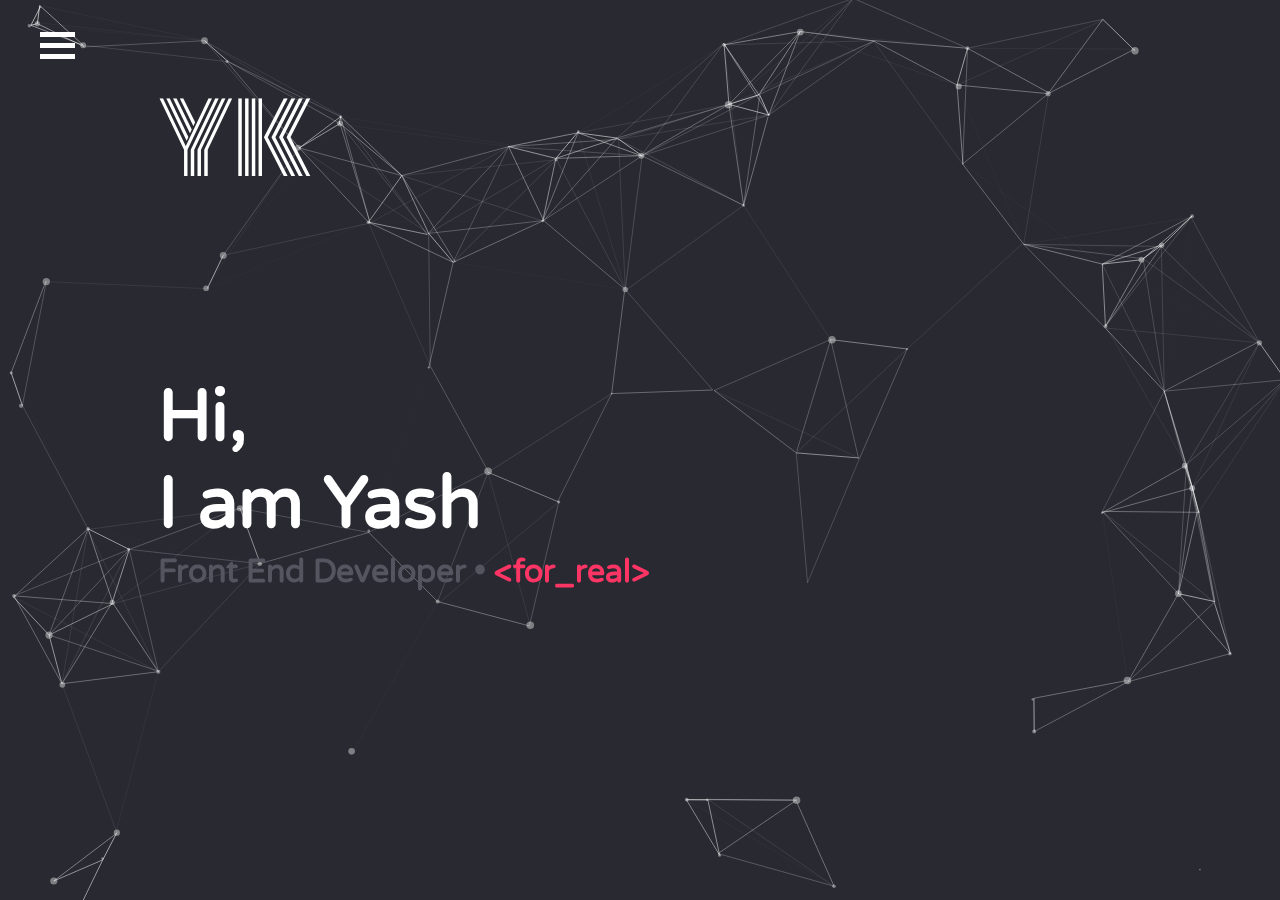
==== index.html @ 1ae2d367 "Update index.html" ====
<!DOCTYPE html>
<html>
<head>
  <title>Yash Kapoor</title>
<link rel = "stylesheet"
   type = "text/css"
   href = "style.css" />

<link href="https://fonts.googleapis.com/css?family=Varela+Round" rel="stylesheet" type="text/css">
<link href="https://fonts.googleapis.com/css?family=Monoton" rel="stylesheet" type="text/css">

 <div id="mySidenav" class="sidenav">
  <a href="javascript:void(0)" class="closebtn" onclick="closeNav()"></a>

    <a href="about-me">About Me</a>
    <a href="skills">Skills</a>
    <a href="my-work">My Work</a>
    <a href="contact">Contact</a>
    <a href="resume/resume.pdf">Resume</a>
</div>

<!-- Use any element to open the sidenav -->
<span onclick="openNav()">
  <div id="menu" class="menu">
  <div class="bar1"></div>
  <div class="bar"></div>
  <div class="bar"></div>
</div>
</span>
</head>

<body>
  <span onclick="closeNav()">
    <div id="particles-js"></div>
  <div id="con" class="container center-vertically-holder">
    <div class="row top">
      <div class="twelve column">
        <div class="logo">YK</div>
        <h3><br>Hi,</br>
          <div class="center">
    <h3 class="center__text glitch is-glitching" data-text="I am Yash">I am Yash</h3>
  </div>
</h3>
        <h2> Front End Developer &#8226; <span class="ad">&lt;for_real&gt;</span></h2>
      </div>
    </div>

    <div class="row">
      <div class="one-half column">
        <div class="pens pulled">
          <h1></h1>
          <ul></ul>
        </div>
      </div>

      <div class="one-half column">
        <div class="posts pulled">
          <h1></h1>
          <ul></ul>
        </div>
      </div>
    </div>
    <div class="text-overlay">
  <h1></h1>
</div>
  </div>

  <div id="con " class="container ">
    <div class="footer">
    </div>
  </div>
<!-- </div> -->
    </span>

<script src="js/particles.min.js"></script>
   <script src="js/script.js"></script>
</body>
</html>
---- style.css ----
BODY {
  background: #282931;
  -webkit-font-smoothing: antialiased;
  font-family: 'Varela Round', sans-serif;
  height: 100%;
}

@import url(https://fonts.googleapis.com/css?family=Montserrat);

/*#body {
height: 100%;
width: 100%;
}*/

.body {
  position:fixed;
  top:0;
  bottom:0;
  left:0;
  right:0;
}

canvas {
  height: 100vh;
  z-index: -10;
  position: fixed;
  top: 0px;
}

a {
  color: #bbbbc4;
  text-decoration: none;
  -o-transition: .5s;
  -ms-transition: .5s;
  -moz-transition: .5s;
  -webkit-transition: .5s;
  transition: .5s;
}

a:hover {
  color: #fc3565;
}

h3 {
  /*color: #fc3565;*/
  color: white;
  padding-bottom: 0px;
  margin-bottom: 1%;
  font-size: 4.5rem;
}

h2 {
  color: #555560;
  font-size: 2rem;
  font-weight: bold;
  margin: 0px;
  padding: 0px;
}

.logo {
  font-family: 'Monoton', cursive;
  color: white;
  font-size: 6rem;
}

.top {
  padding-bottom: 5rem;
}

.pulled {}

.pulled ul li {
  list-style: none;
  margin-right: 2rem;
  font-size: 1.8rem;
}

.pulled h1 {
  color: white;
  font-size: 3rem;
}

.pulled ul li span{
  font-size:1.2rem;
}

.footer{
padding-top:5rem;
}

.footer p{
  color:white;
  font-size:1.2rem;
}

.visit{
  color:white;
  font-size:12px;
  background:#32333a;;
  width:146px;
  padding:6px;
  border-radius:10px;
  position:fixed;
  right:20px;
}


/* Mobile first queries */


/* Larger than mobile */

@media (min-width: 400px) {}


/* Larger than phablet */

@media (min-width: 550px) {}


/* Larger than tablet */

@media (min-width: 750px) {}


/* Larger than desktop */

@media (min-width: 1000px) {}


/* Larger than Desktop HD */

@media (min-width: 1200px) {
  h1 {
    font-size: 4rem;
  }
}


/* The side navigation menu */
.sidenav {
    height: 100%; /* 100% Full-height */
    width: 0; /* 0 width - change this with JavaScript */
    position: fixed; /* Stay in place */
    z-index: 1; /* Stay on top */
    top: 0;
    left: 0;
    background-color: #111; /* Black*/
    overflow-x: hidden; /* Disable horizontal scroll */
    padding-top: 50px; /* Place content 50px from the top */
    transition: 1s; /* 1 second transition effect to slide in the sidenav */
}

.menu {
  cursor: pointer;
  transition: 1s;
}

.container {
  transition: 1s;
  position: absolute;
}

con {
  opacity: 0;
}

/* The navigation menu links */
.sidenav a {
    padding: 20px 0px 8px 30px;
    text-decoration: none;
    font-size: 25px;
    color: #818181;
    display: block;
    transition: 1s
}

/* When you mouse over the navigation links, change their color */
.sidenav a:hover, .offcanvas a:focus{
    color: #fc3565;
}

/* Position and style the close button (top right corner) */
.sidenav .closebtn {
    position: absolute;
    top: 0;
    right: 25px;
    font-size: 36px;
    margin-left: 50px;
}

/* Style page content - use this if you want to push the page content to the right when you open the side navigation */
#main {
    transition: margin-left .5s;
    padding: 20px;
}

/* On smaller screens, where height is less than 450px, change the style of the sidenav (less padding and a smaller font size) */
@media screen and (max-height: 450px) {
    .sidenav {padding-top: 15px;}
    .sidenav a {font-size: 18px;}
}

span {
  color: white;
  size: 20px;
}

.bar1 {
    width: 35px;
    height: 5px;
    background-color: white;
    margin: 6px 0;
    margin-left: 2rem;
    margin-top: 2rem;
}

.bar {
    width: 35px;
    height: 5px;
    background-color: white;
    margin: 6px 0;
    margin-left: 2rem;
}

.ad {
    color: #fc3565;
}

.center {
  /*display: flex;*/
  /*width: 100vw;*/
  /*height: 100vh;*/
  /*background-color: black;*/
  /*background-image: url(https://images.unsplash.com/photo-1446080501695-8e929f879f2b?ixlib=rb-0.3.5&q=80&fm=jpg&crop=entropy&s=34658e73aff775c8d4eec54bbfd1c011);*/
  background-repeat: no-repeat;
  /*background-position: center;*/
  /*background-size: cover;*/
}
.center__text {
  margin: auto;
  font-family: 'Varela Round', sans-serif;
  font-size: 4.5rem;
  /*text-transform: uppercase;*/
}
.glitch {
  position: relative;
  color: white;
  mix-blend-mode: lighten;
}
.glitch:before, .glitch:after {
  content: attr(data-text);
  position: absolute;
  top: 0;
  width: 100%;
  /*background: black;*/
  clip: rect(0, 0, 0, 0);
}
.glitch:before {
  left: -1px;
  text-shadow: 1px 0 rgba(255, 0, 0, 0.7);
}
.glitch:after {
  left: 1px;
  text-shadow: -1px 0 rgba(0, 0, 255, 0.7);
}
.glitch:hover:before {
  text-shadow: 4px 0 rgba(255, 0, 0, 0.7);
  animation: glitch-loop-1 0.8s infinite ease-in-out alternate-reverse;
}
.glitch:hover:after {
  text-shadow: -5px 0 rgba(0, 0, 255, 0.7);
  animation: glitch-loop-2 0.8s infinite ease-in-out alternate-reverse;
}
@keyframes glitch-loop-1 {
  0% {
    clip: rect(36px, 9999px, 9px, 0);
  }
  25% {
    clip: rect(25px, 9999px, 99px, 0);
  }
  50% {
    clip: rect(50px, 9999px, 102px, 0);
  }
  75% {
    clip: rect(30px, 9999px, 92px, 0);
  }
  100% {
    clip: rect(91px, 9999px, 98px, 0);
  }
}
@keyframes glitch-loop-2 {
  0% {
    top: -1px;
    left: 1px;
    clip: rect(65px, 9999px, 119px, 0);
  }
  25% {
    top: -6px;
    left: 4px;
    clip: rect(79px, 9999px, 19px, 0);
  }
  50% {
    top: -3px;
    left: 2px;
    clip: rect(68px, 9999px, 11px, 0);
  }
  75% {
    top: 0px;
    left: -4px;
    clip: rect(95px, 9999px, 53px, 0);
  }
  100% {
    top: -1px;
    left: -1px;
    clip: rect(31px, 9999px, 149px, 0);
  }
}
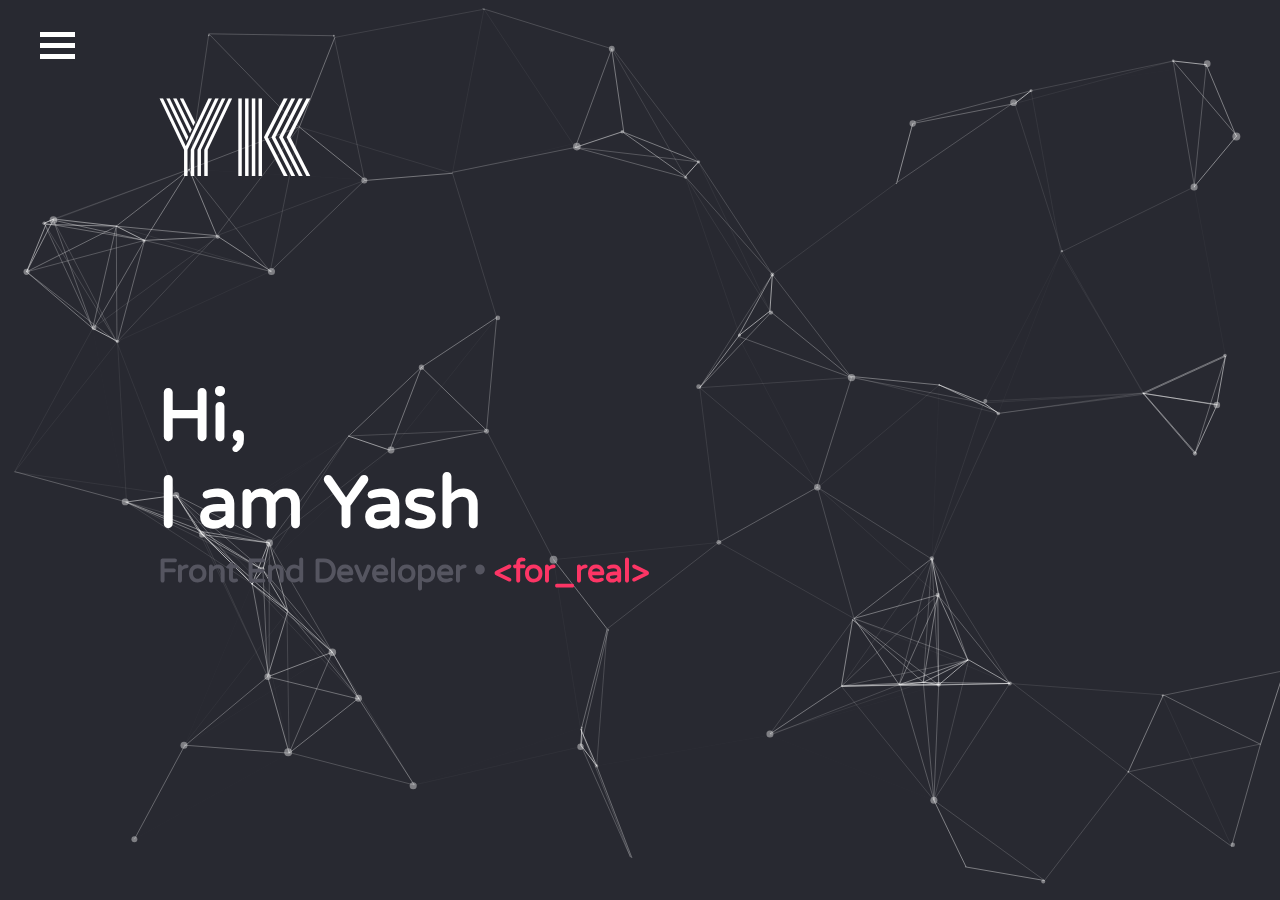
==== commit 48983a98: "Update index.html" ====
--- a/index.html
+++ b/index.html
@@ -16,7 +16,7 @@
     <a href="skills">Skills</a>
     <a href="my-work">My Work</a>
     <a href="contact">Contact</a>
-    <a href="resume/resume.pdf">Resume</a>
+    <a href="resume/index.html">Resume</a>
 </div>
 
 <!-- Use any element to open the sidenav -->
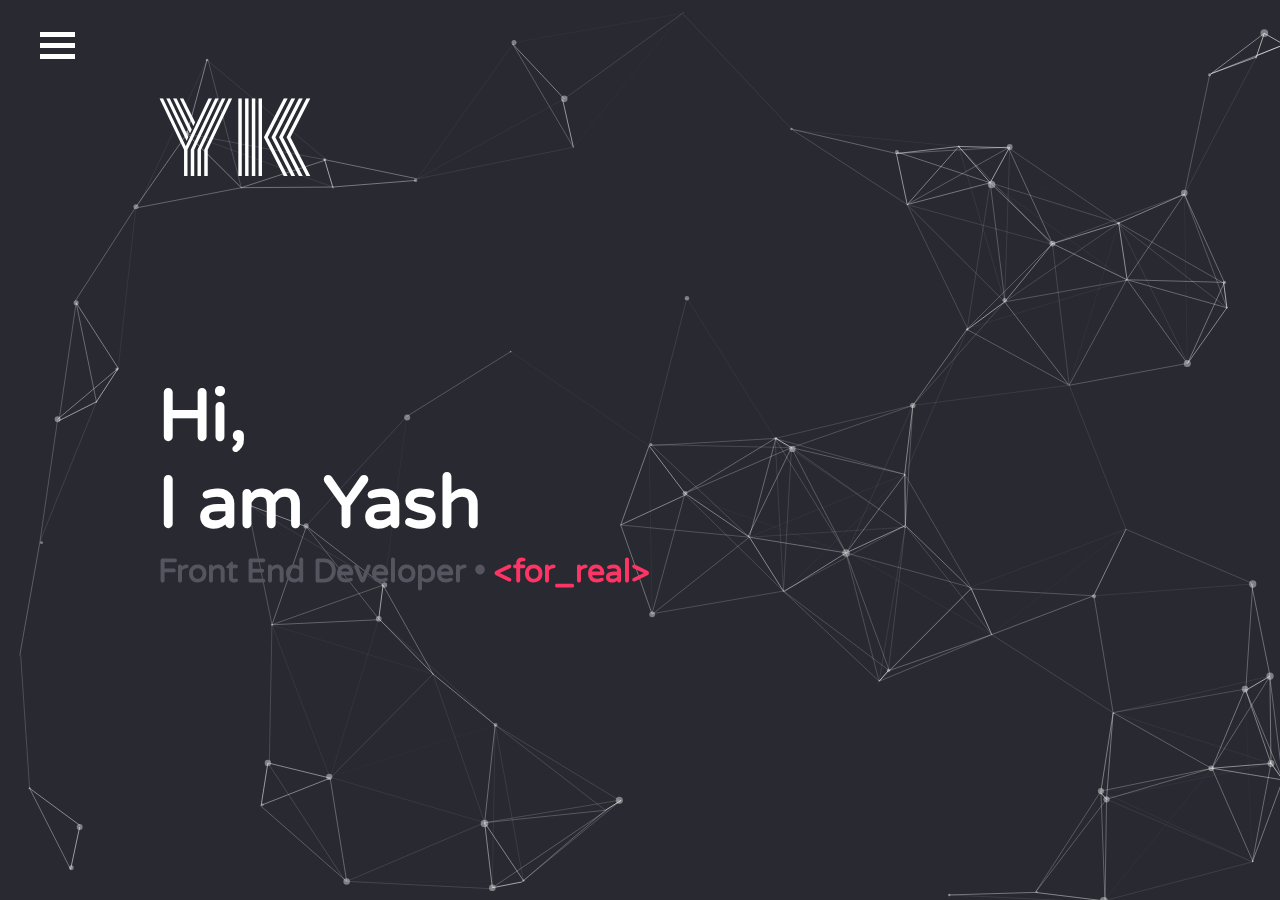
==== commit 1f4589a2: "Update index.html" ====
--- a/index.html
+++ b/index.html
@@ -16,7 +16,7 @@
     <a href="skills">Skills</a>
     <a href="my-work">My Work</a>
     <a href="contact">Contact</a>
-    <a href="resume/index.html">Resume</a>
+    <a href="resume/">Resume</a>
 </div>
 
 <!-- Use any element to open the sidenav -->
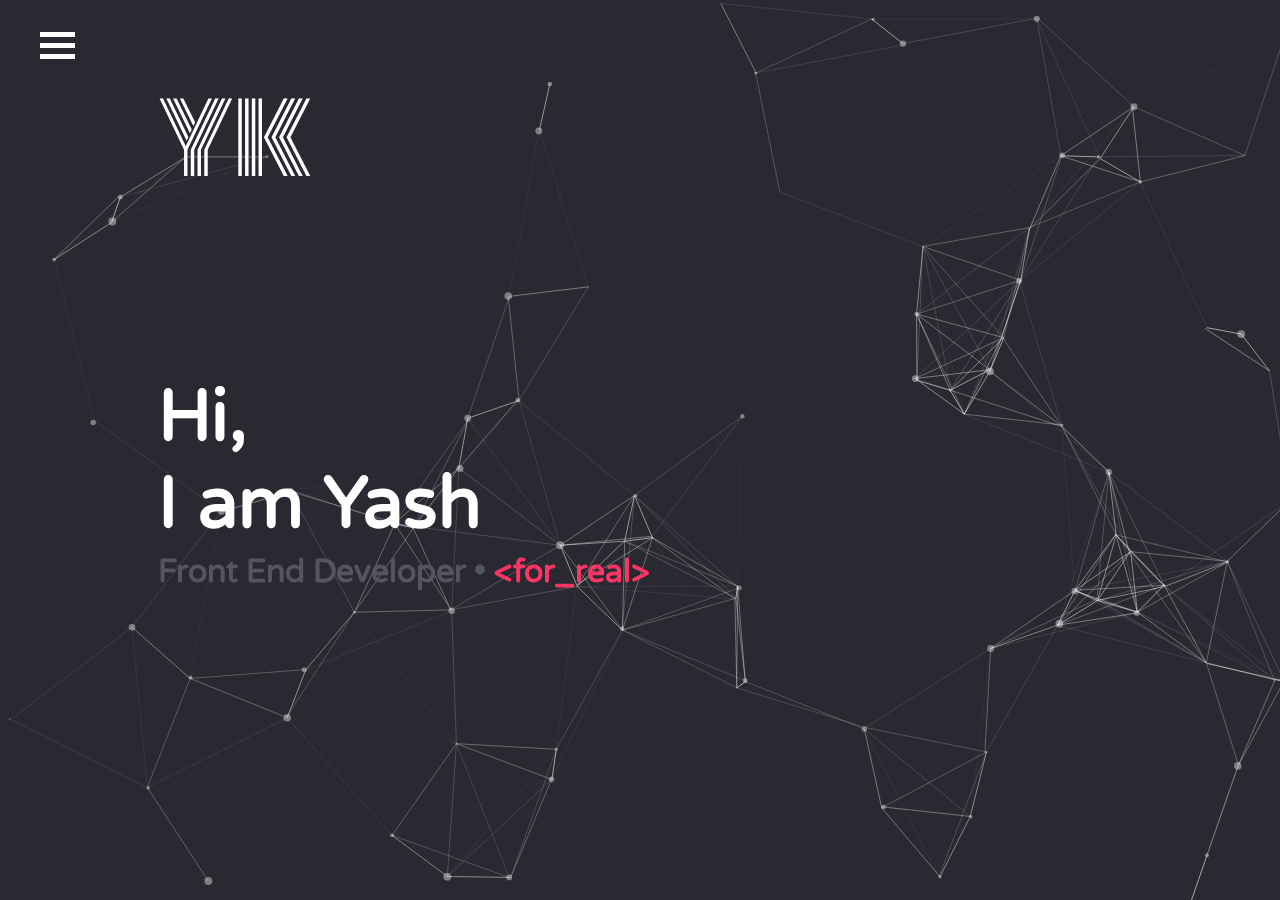
==== commit 61ef045f: "Update index.html" ====
--- a/index.html
+++ b/index.html
@@ -16,7 +16,7 @@
     <a href="skills">Skills</a>
     <a href="my-work">My Work</a>
     <a href="contact">Contact</a>
-    <a href="resume/">Resume</a>
+    <a href="https://github.com/yashkaps/yashkaps.github.io/blob/master/resume/resume.pdf">Resume</a>
 </div>
 
 <!-- Use any element to open the sidenav -->
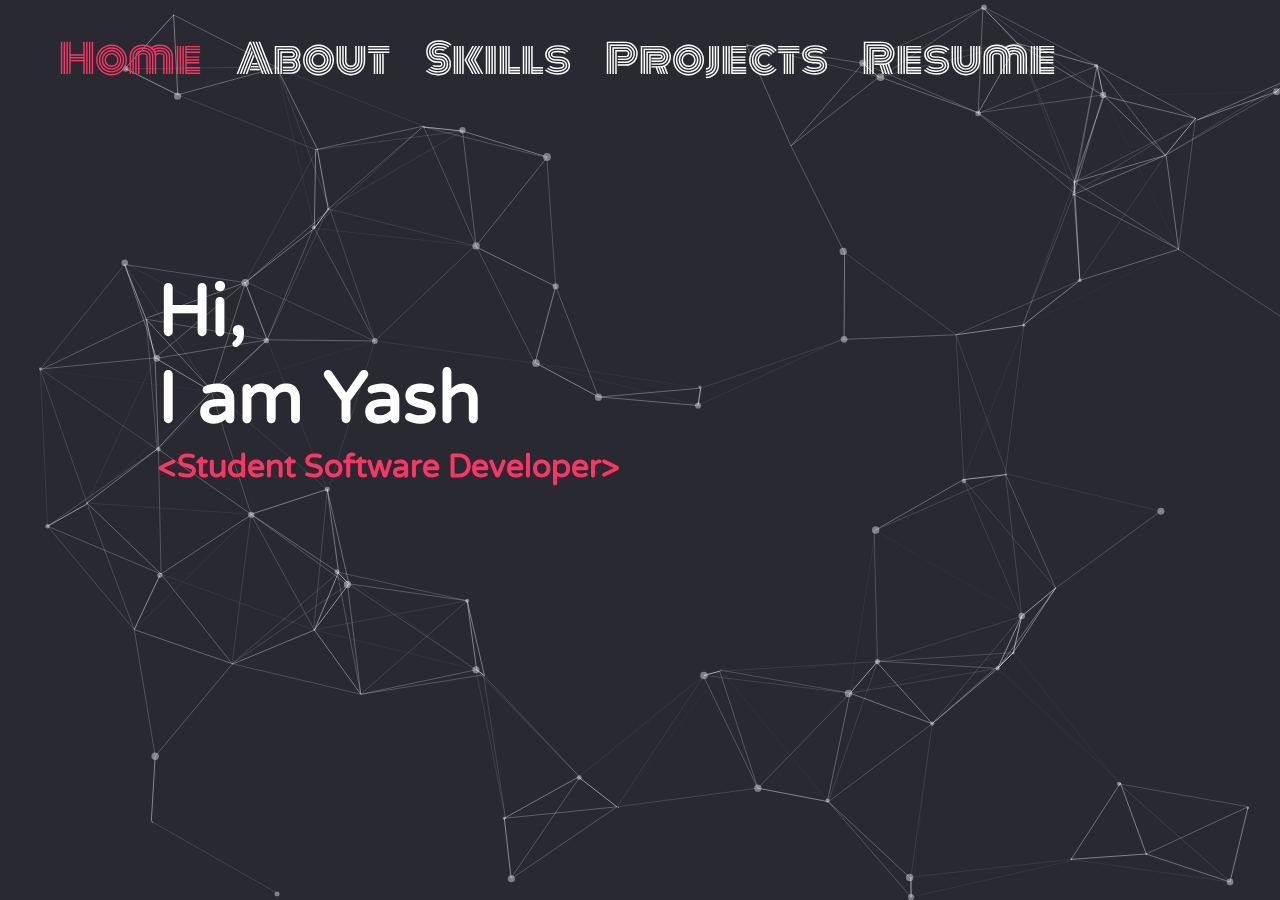
==== commit 4f9ce2cf: "total revamp of personal website. havent added links to github, linkedin, and mail on homescreen yet" ====
--- a/index.html
+++ b/index.html
@@ -9,68 +9,38 @@
 <link href="https://fonts.googleapis.com/css?family=Varela+Round" rel="stylesheet" type="text/css">
 <link href="https://fonts.googleapis.com/css?family=Monoton" rel="stylesheet" type="text/css">
 
- <div id="mySidenav" class="sidenav">
-  <a href="javascript:void(0)" class="closebtn" onclick="closeNav()"></a>
-
-    <a href="about-me">About Me</a>
-    <a href="skills">Skills</a>
-    <a href="my-work">My Work</a>
-    <a href="contact">Contact</a>
-    <a href="https://github.com/yashkaps/yashkaps.github.io/blob/master/resume/resume.pdf">Resume</a>
-</div>
-
-<!-- Use any element to open the sidenav -->
-<span onclick="openNav()">
-  <div id="menu" class="menu">
-  <div class="bar1"></div>
-  <div class="bar"></div>
-  <div class="bar"></div>
-</div>
-</span>
 </head>
 
 <body>
-  <span onclick="closeNav()">
+
+  <span id="mySidenav" class="sidenav">
+      <span>&emsp;&emsp;</span>
+      <span><a href="https://yashkaps.github.io/" style="color:#fc3565;">Home</a></span>
+      <span><a href="./about-me.html">About</a></span>
+      <span><a href="./skills.html">Skills</a></span>
+      <span><a href="./projects.html">Projects</a></span>
+      <span><a href="https://yashkaps.github.io/resume/resume.pdf">Resume</a></span>
+  </span>
+
+  <span>
     <div id="particles-js"></div>
-  <div id="con" class="container center-vertically-holder">
-    <div class="row top">
-      <div class="twelve column">
-        <div class="logo">YK</div>
-        <h3><br>Hi,</br>
-          <div class="center">
-    <h3 class="center__text glitch is-glitching" data-text="I am Yash">I am Yash</h3>
-  </div>
-</h3>
-        <h2> Front End Developer &#8226; <span class="ad">&lt;for_real&gt;</span></h2>
+      <div id="con" class="container center-vertically-holder">
+
+            <h3></br>Hi,</br>
+              <div class="center">
+                <h3 class="center__text glitch is-glitching" data-text="I am Yash">I am Yash</h3>
+              </div>
+            </h3>
+            <h2><span class="ad">&lt;Student Software Developer&gt;</span></h2>
+
       </div>
-    </div>
-
-    <div class="row">
-      <div class="one-half column">
-        <div class="pens pulled">
-          <h1></h1>
-          <ul></ul>
-        </div>
-      </div>
-
-      <div class="one-half column">
-        <div class="posts pulled">
-          <h1></h1>
-          <ul></ul>
-        </div>
-      </div>
-    </div>
-    <div class="text-overlay">
-  <h1></h1>
-</div>
-  </div>
 
   <div id="con " class="container ">
     <div class="footer">
     </div>
   </div>
-<!-- </div> -->
     </span>
+    <br><br><br>
 
 <script src="js/particles.min.js"></script>
    <script src="js/script.js"></script>
--- a/style.css
+++ b/style.css
@@ -29,6 +29,7 @@
 
 a {
   color: #bbbbc4;
+  background: rgba(255, 255, 255, 0);
   text-decoration: none;
   -o-transition: .5s;
   -ms-transition: .5s;
@@ -57,11 +58,6 @@
   padding: 0px;
 }
 
-.logo {
-  font-family: 'Monoton', cursive;
-  color: white;
-  font-size: 6rem;
-}
 
 .top {
   padding-bottom: 5rem;
@@ -96,7 +92,7 @@
 .visit{
   color:white;
   font-size:12px;
-  background:#32333a;;
+  background:#32333a;
   width:146px;
   padding:6px;
   border-radius:10px;
@@ -141,11 +137,14 @@
 .sidenav {
     height: 100%; /* 100% Full-height */
     width: 0; /* 0 width - change this with JavaScript */
-    position: fixed; /* Stay in place */
-    z-index: 1; /* Stay on top */
+    /* position: fixed;  */
+    /* Stay in place */
+    /* overflow: hidden; */
+    z-index: 1;
+    /* Stay on top */
     top: 0;
-    left: 0;
-    background-color: #111; /* Black*/
+    left: 2rem;
+    /* background-color: #111; /* Black*/ */
     overflow-x: hidden; /* Disable horizontal scroll */
     padding-top: 50px; /* Place content 50px from the top */
     transition: 1s; /* 1 second transition effect to slide in the sidenav */
@@ -161,23 +160,33 @@
   position: absolute;
 }
 
-con {
+.con {
   opacity: 0;
 }
 
 /* The navigation menu links */
 .sidenav a {
-    padding: 20px 0px 8px 30px;
+    padding: 20px 15px 20px 15px;
+    vertical-align: 10px;
     text-decoration: none;
-    font-size: 25px;
-    color: #818181;
-    display: block;
-    transition: 1s
+    font-size: 2.5rem;
+    /* position: fixed; */
+    /* top: 0; */
+    /* left: 0; */
+    /* color: #818181; */
+    color: white;
+    display: inline-block;
+    transition: 1s;
+    font-family: 'Monoton', cursive;
+    /* color: white; */
+    /* font-size: 4rem; */
+    /* background: rgba(0,0,0,0); */
 }
 
 /* When you mouse over the navigation links, change their color */
 .sidenav a:hover, .offcanvas a:focus{
     color: #fc3565;
+    transition: 0.5s;
 }
 
 /* Position and style the close button (top right corner) */
@@ -191,8 +200,32 @@
 
 /* Style page content - use this if you want to push the page content to the right when you open the side navigation */
 #main {
-    transition: margin-left .5s;
-    padding: 20px;
+    width: 60%;
+    padding-left: 20%;
+    color: darkgray;
+    text-decoration: underline #282931 solid;
+}
+
+#main h1 {
+  font-size: 3rem;
+  text-decoration: inherit;
+  color: #fc3565;
+}
+
+#main h2 {
+  font-size: 2rem;
+  text-decoration: inherit;
+  color: inherit;
+}
+
+#main h3 {
+  font-size: 1.5rem;
+  text-decoration: inherit;
+  color: inherit;
+}
+
+#main li {
+  font-size: 1.3rem;
 }
 
 /* On smaller screens, where height is less than 450px, change the style of the sidenav (less padding and a smaller font size) */
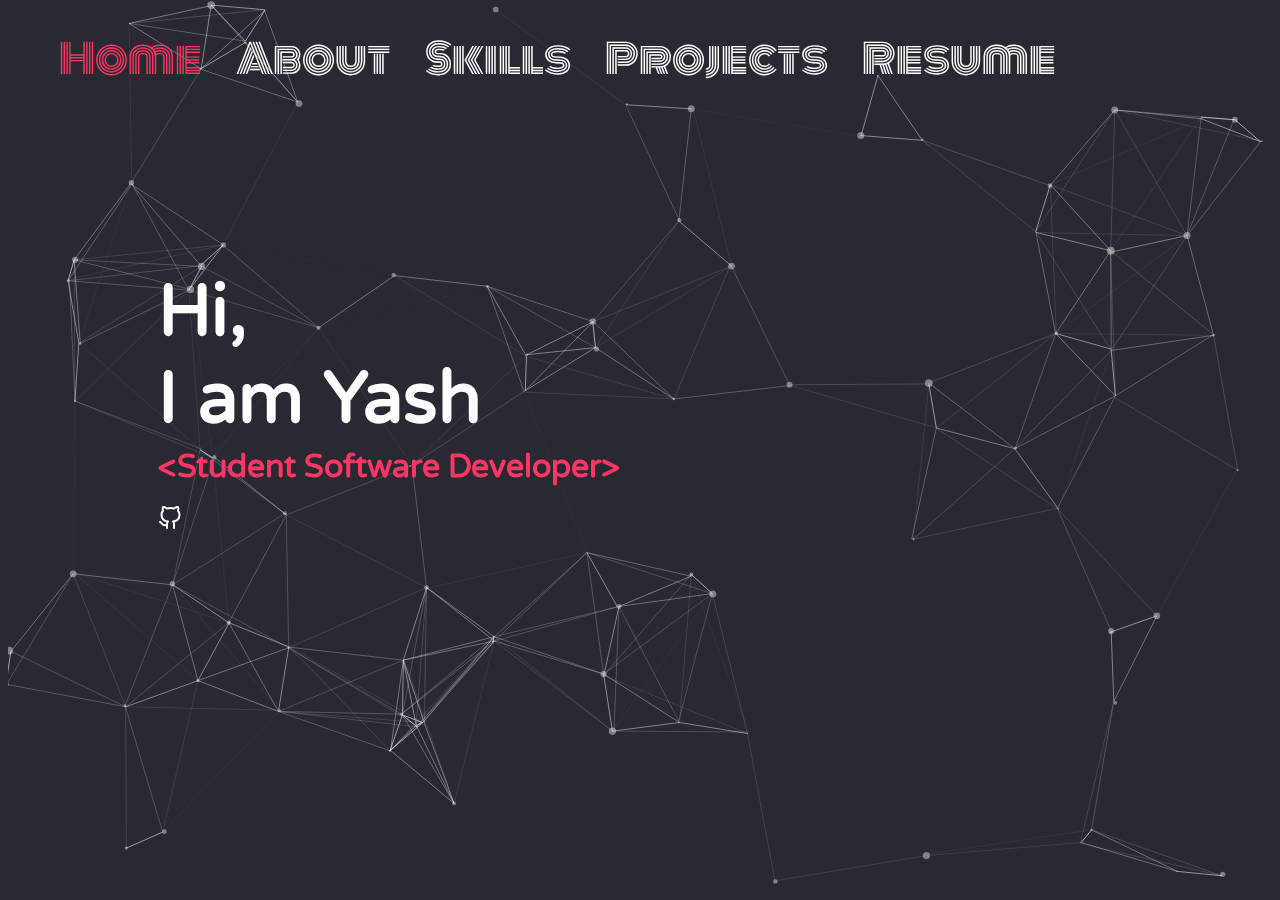
==== commit 636ef776: "some format and content changes" ====
--- a/index.html
+++ b/index.html
@@ -32,7 +32,10 @@
               </div>
             </h3>
             <h2><span class="ad">&lt;Student Software Developer&gt;</span></h2>
-
+            <br>
+            <span>
+              <svg xmlns="http://www.w3.org/2000/svg" width="24" height="24" viewBox="0 0 24 24" fill="none" stroke="currentColor" stroke-width="2" stroke-linecap="round" stroke-linejoin="round" class="feather feather-github"><path d="M9 19c-5 1.5-5-2.5-7-3m14 6v-3.87a3.37 3.37 0 0 0-.94-2.61c3.14-.35 6.44-1.54 6.44-7A5.44 5.44 0 0 0 20 4.77 5.07 5.07 0 0 0 19.91 1S18.73.65 16 2.48a13.38 13.38 0 0 0-7 0C6.27.65 5.09 1 5.09 1A5.07 5.07 0 0 0 5 4.77a5.44 5.44 0 0 0-1.5 3.78c0 5.42 3.3 6.61 6.44 7A3.37 3.37 0 0 0 9 18.13V22"></path></svg>
+            </span>
       </div>
 
   <div id="con " class="container ">
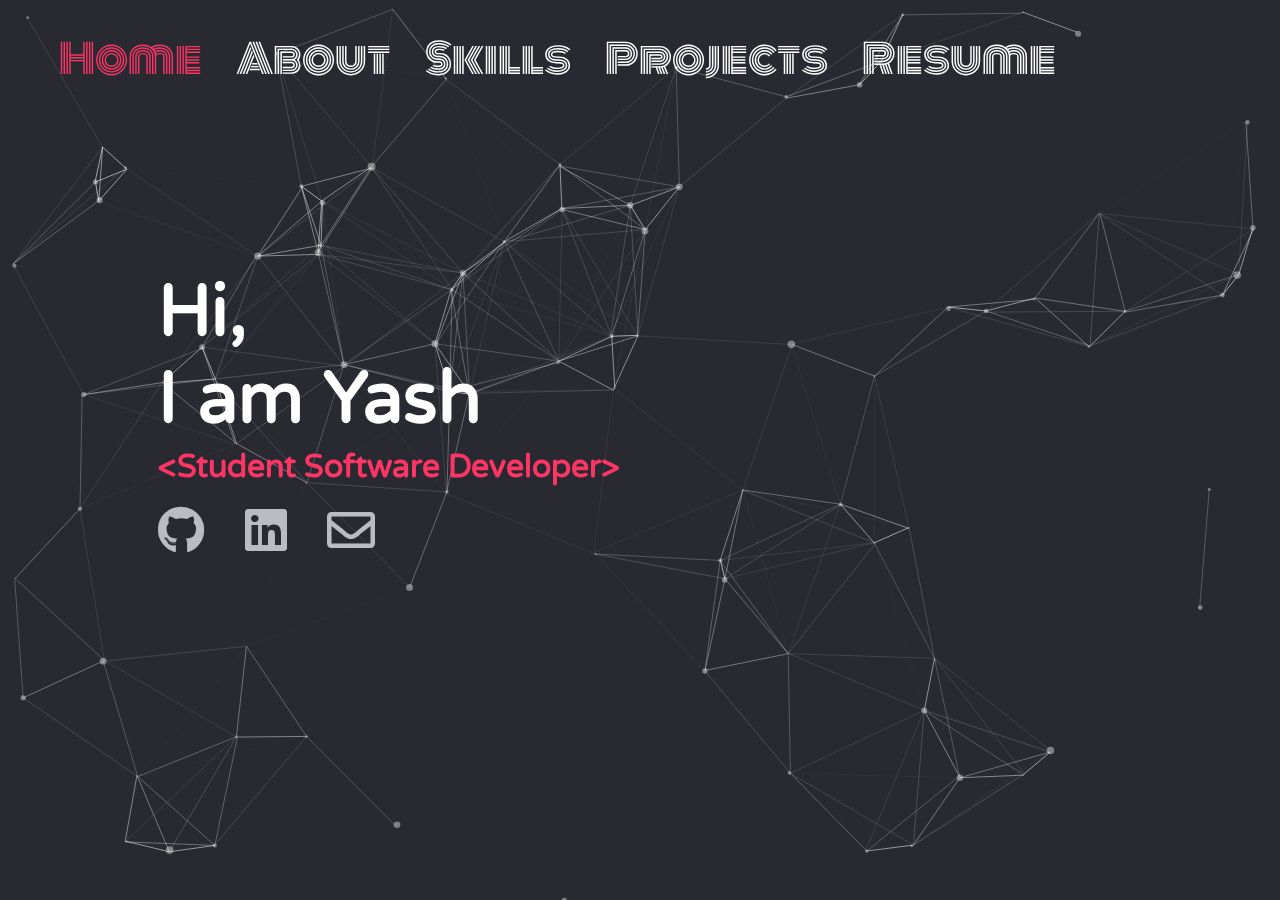
==== commit 3661da45: "added github, linked and mail icon on index page" ====
--- a/index.html
+++ b/index.html
@@ -8,6 +8,7 @@
 
 <link href="https://fonts.googleapis.com/css?family=Varela+Round" rel="stylesheet" type="text/css">
 <link href="https://fonts.googleapis.com/css?family=Monoton" rel="stylesheet" type="text/css">
+<link href="./fontawesome/css/all.css" rel="stylesheet"> <!--load all styles -->
 
 </head>
 
@@ -34,7 +35,9 @@
             <h2><span class="ad">&lt;Student Software Developer&gt;</span></h2>
             <br>
             <span>
-              <svg xmlns="http://www.w3.org/2000/svg" width="24" height="24" viewBox="0 0 24 24" fill="none" stroke="currentColor" stroke-width="2" stroke-linecap="round" stroke-linejoin="round" class="feather feather-github"><path d="M9 19c-5 1.5-5-2.5-7-3m14 6v-3.87a3.37 3.37 0 0 0-.94-2.61c3.14-.35 6.44-1.54 6.44-7A5.44 5.44 0 0 0 20 4.77 5.07 5.07 0 0 0 19.91 1S18.73.65 16 2.48a13.38 13.38 0 0 0-7 0C6.27.65 5.09 1 5.09 1A5.07 5.07 0 0 0 5 4.77a5.44 5.44 0 0 0-1.5 3.78c0 5.42 3.3 6.61 6.44 7A3.37 3.37 0 0 0 9 18.13V22"></path></svg>
+              <a href="https://github.com/yashkaps/"> <i class="fab fa-github fa-3x"></i></a> &emsp;&emsp;
+              <a href="https://linkedin.com/in/kapoor-yash"> <i class="fab fa-linkedin fa-3x"></i></a> &emsp;&emsp;
+              <a href="mailto:ykapoor@umd.edu"> <i class="far fa-envelope fa-3x"></i></a> &emsp;&emsp;
             </span>
       </div>
 
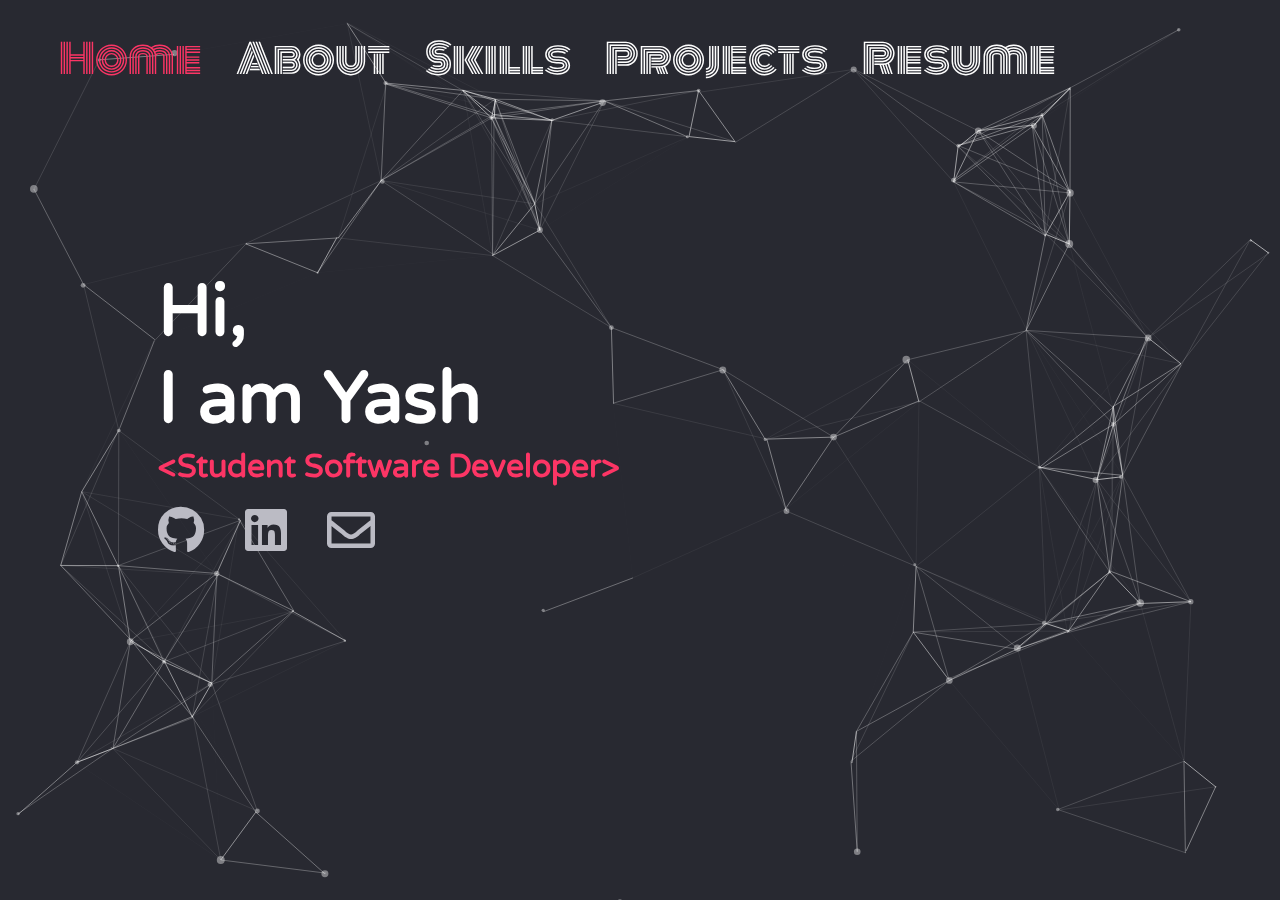
==== commit 0a9ba0f7: "links" ====
--- a/index.html
+++ b/index.html
@@ -17,9 +17,9 @@
   <span id="mySidenav" class="sidenav">
       <span>&emsp;&emsp;</span>
       <span><a href="https://yashkaps.github.io/" style="color:#fc3565;">Home</a></span>
-      <span><a href="./about-me.html">About</a></span>
-      <span><a href="./skills.html">Skills</a></span>
-      <span><a href="./projects.html">Projects</a></span>
+      <span><a href="./about-me">About</a></span>
+      <span><a href="./skills">Skills</a></span>
+      <span><a href="./projects">Projects</a></span>
       <span><a href="https://yashkaps.github.io/resume/resume.pdf">Resume</a></span>
   </span>
 
